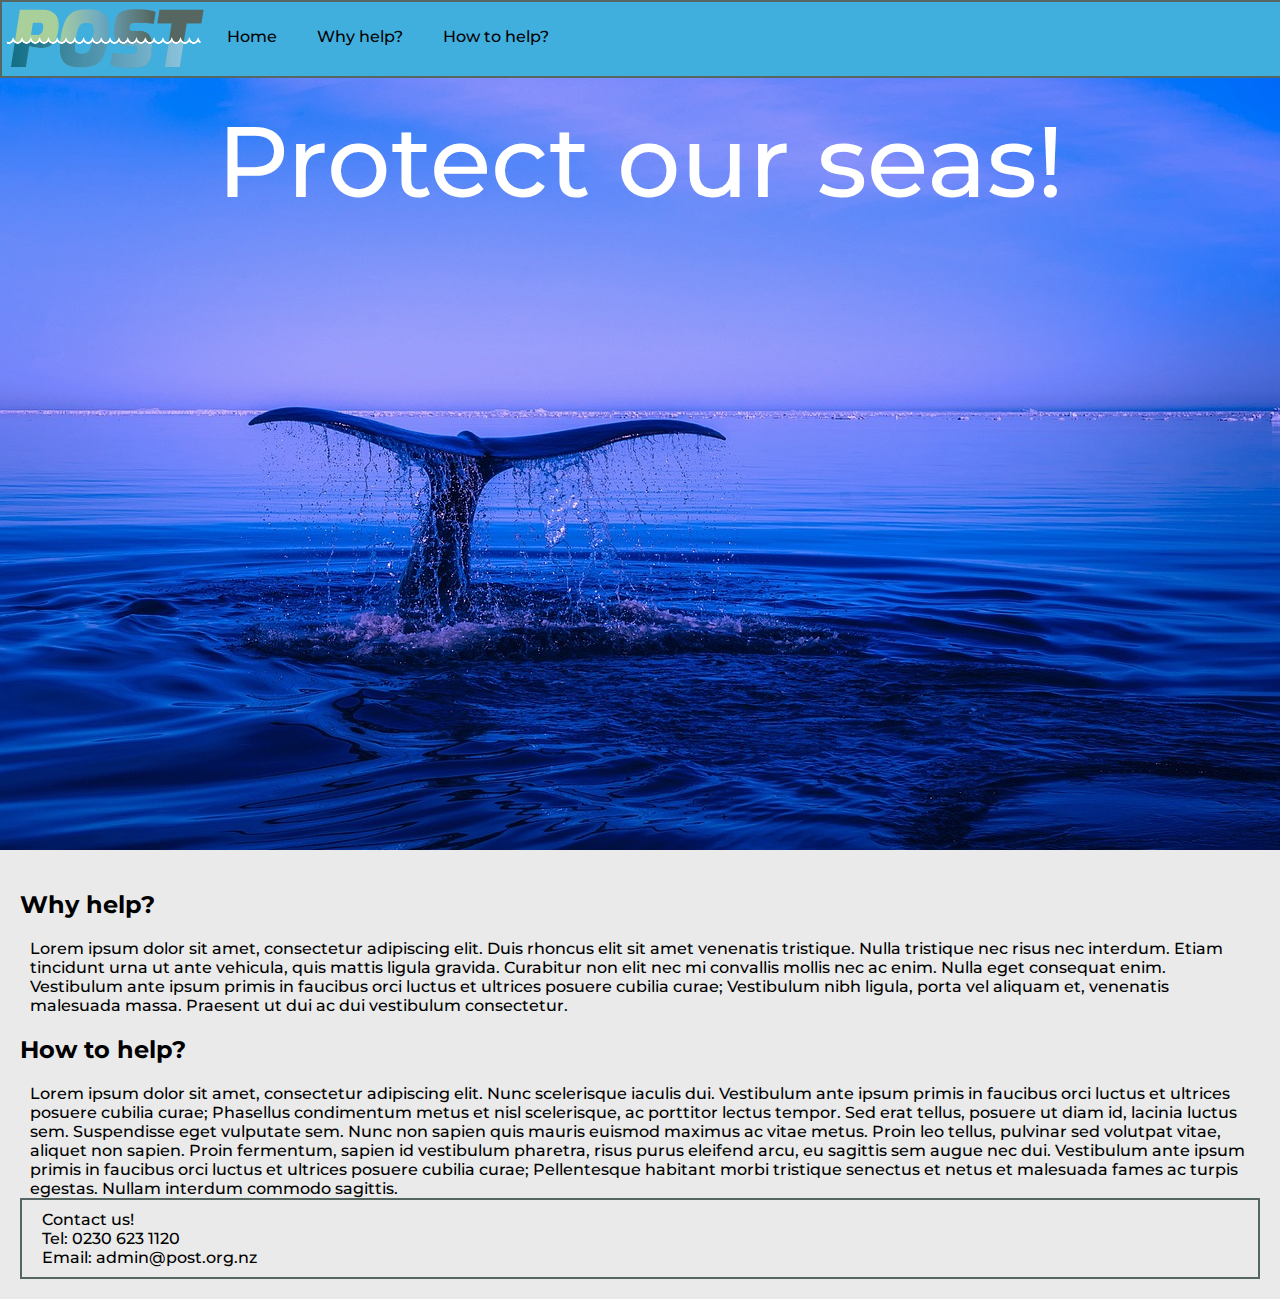
==== index.html @ 9876a1cc "Inital Commit" ====
<!DOCTYPE html>
<html lang="en">
    <head>
        <link rel="preconnect" href="https://fonts.googleapis.com">
        <link rel="preconnect" href="https://fonts.gstatic.com" crossorigin>
        <link href="https://fonts.googleapis.com/css2?family=Montserrat:ital,wght@0,100..900;1,100..900&display=swap" rel="stylesheet">

        <meta charset="utf-8">
        <title>POST</title>
        <link rel="stylesheet" href="styles.css">
        <script src="script.js"></script>
    </head>
    
    <body>
        <header>
            <img id="post_logo" src="images/post_logo.png" alt="post_logo">
            <div id="header_option">
                <a href="index.html">Home</a>
            </div>
            <div id="header_option">
                <a href="">Why help?</a>
            </div>
            <div id="header_option">
                <a href="">How to help?</a>
            </div>
        </header>

        <div id="hero_image">
            <h1>Protect our seas!</h1>
        </div>
        <div id="content">
            <div>
                <h2>Why help?</h2>
                <p>Lorem ipsum dolor sit amet, consectetur adipiscing elit. Duis rhoncus elit sit amet venenatis tristique. Nulla tristique nec risus nec interdum. Etiam tincidunt urna ut ante vehicula, quis mattis ligula gravida. Curabitur non elit nec mi convallis mollis nec ac enim. Nulla eget consequat enim. Vestibulum ante ipsum primis in faucibus orci luctus et ultrices posuere cubilia curae; Vestibulum nibh ligula, porta vel aliquam et, venenatis malesuada massa. Praesent ut dui ac dui vestibulum consectetur.</p>
                <h2>How to help?</h2>
                <p>Lorem ipsum dolor sit amet, consectetur adipiscing elit. Nunc scelerisque iaculis dui. Vestibulum ante ipsum primis in faucibus orci luctus et ultrices posuere cubilia curae; Phasellus condimentum metus et nisl scelerisque, ac porttitor lectus tempor. Sed erat tellus, posuere ut diam id, lacinia luctus sem. Suspendisse eget vulputate sem. Nunc non sapien quis mauris euismod maximus ac vitae metus. Proin leo tellus, pulvinar sed volutpat vitae, aliquet non sapien. Proin fermentum, sapien id vestibulum pharetra, risus purus eleifend arcu, eu sagittis sem augue nec dui. Vestibulum ante ipsum primis in faucibus orci luctus et ultrices posuere cubilia curae; Pellentesque habitant morbi tristique senectus et netus et malesuada fames ac turpis egestas. Nullam interdum commodo sagittis.</p>
            </div>
            <footer>
                <p>Contact us!</p>
                <p>Tel: 0230 623 1120</p>
                <p>Email: admin@post.org.nz</p>
            </footer>
        </div>

    </body>
</html>
---- styles.css ----
body{
    margin: 0px;
}
img#post_logo {
    width: 200px;
    display: block;
}
header {

    z-index: 1000;

    width: 100%;
    border-width: 2px;
    border-color: #556760;
    border-style: solid;
    background-color: #40afde;
    padding: 5px;

    position: fixed;

    display: flex;
    
}
body{
    padding: 0px;
}

div#hero_image{
    background-image: url(images/ocean.jpg);
    background-size: cover;
    background-position: center;
    height: 850px;
}
div#hero_image h1{
    color: #ffffff;
    font-size: 100px;
    font-family: "Montserrat", sans-serif;
    font-weight: 500;
    text-align: center;
    padding-top: 100px;
    margin: 0px;
}

div#header_option{
    padding: 20px;
    background-color: #40afde;
}

div#header_option:hover{
    background-color: #4da2c6;
}

div#content{
    animation: scrollAnim 1s linear infinite;
    animation-play-state: paused;
    animation-delay: calc(var(--scroll) * -1s);
    padding: 20px;
    background-color: #EAEAEA;
    font-family: "Montserrat", sans-serif;
    font-weight: 500;
    margin: auto;
}
div#content p{
    margin-left: 10px;
}

a{
    text-decoration: none;
    color: #000000;
    font-family: "Montserrat", sans-serif;
    font-weight: 500;
    margin: auto;
}
footer{
    border-width: 2px;
    border-color: #556760;
    border-style: solid;
    background-color: #EAEAEA;
    padding: 10px;
    font-family: "Montserrat", sans-serif;
    font-weight: 500;
    margin: auto;
}
p{
    color: #000000;
    font-family: "Montserrat", sans-serif;
    font-weight: 500;
    margin: auto;
}

/* Keyframes */
@keyframes scrollAnim{
    from{
        transform: translateY(0px);
    }
    to{
        transform: translateY(-450px);
    }
}
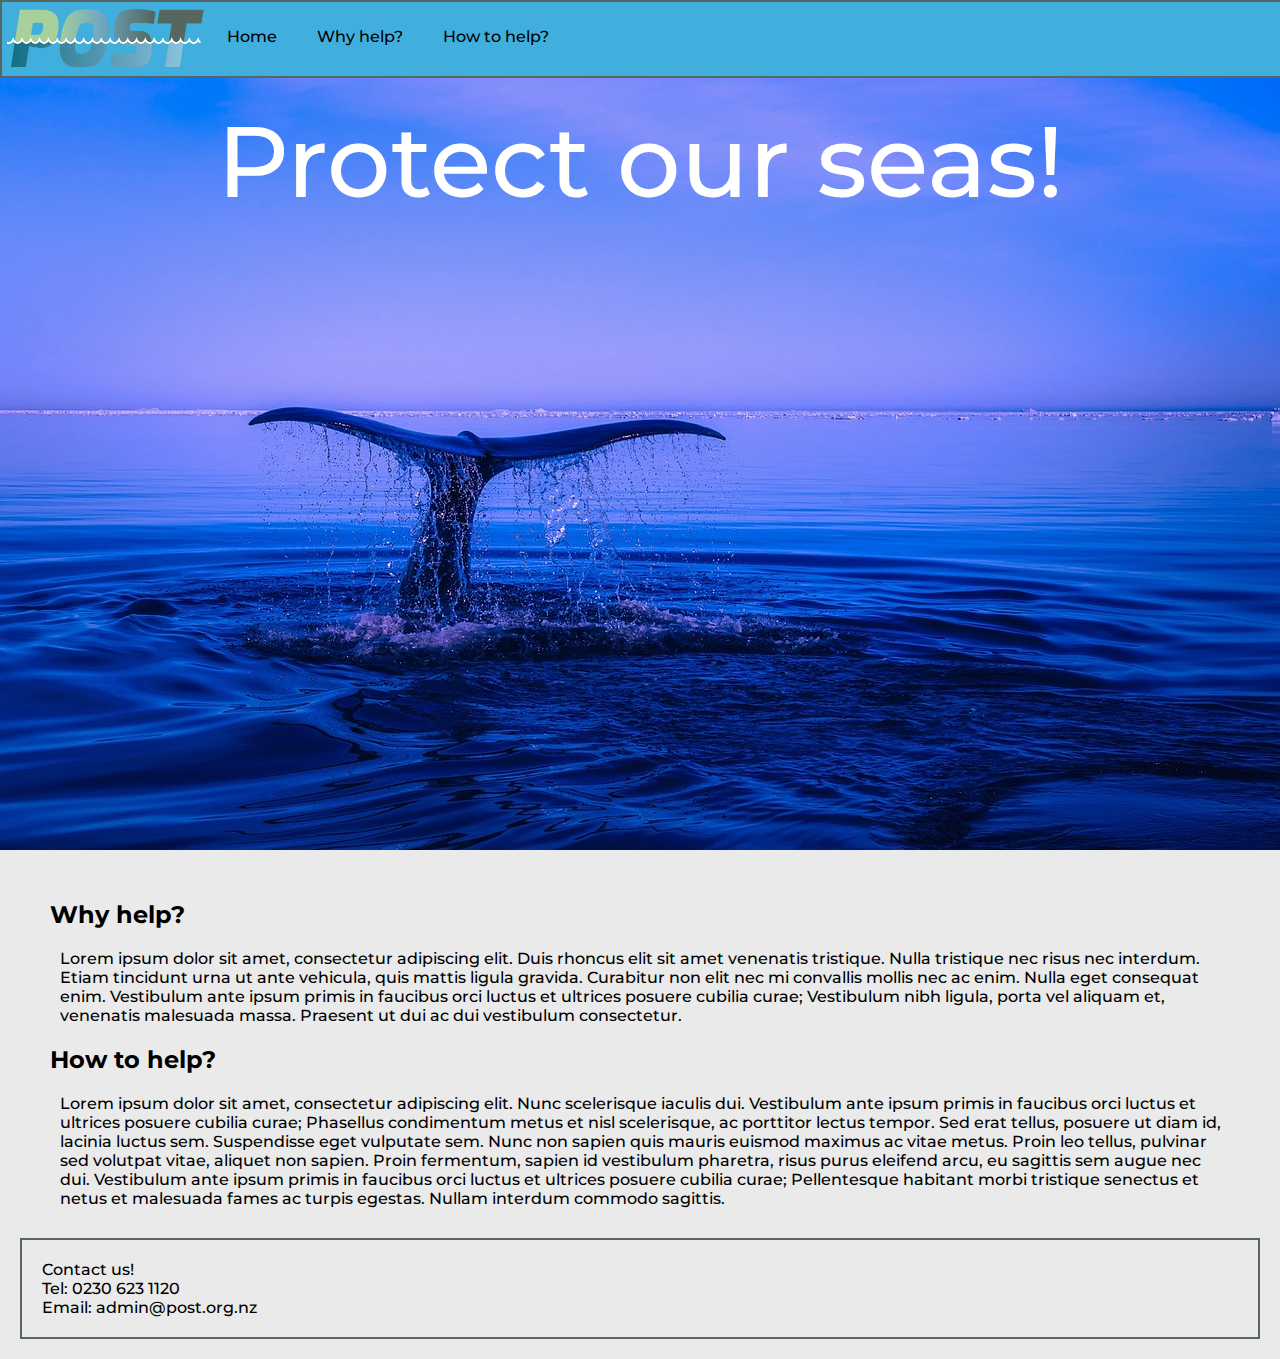
==== commit c4613d35: "Animation fix (hopefully)" ====
--- a/index.html
+++ b/index.html
@@ -29,7 +29,7 @@
             <h1>Protect our seas!</h1>
         </div>
         <div id="content">
-            <div>
+            <div id="content_box">
                 <h2>Why help?</h2>
                 <p>Lorem ipsum dolor sit amet, consectetur adipiscing elit. Duis rhoncus elit sit amet venenatis tristique. Nulla tristique nec risus nec interdum. Etiam tincidunt urna ut ante vehicula, quis mattis ligula gravida. Curabitur non elit nec mi convallis mollis nec ac enim. Nulla eget consequat enim. Vestibulum ante ipsum primis in faucibus orci luctus et ultrices posuere cubilia curae; Vestibulum nibh ligula, porta vel aliquam et, venenatis malesuada massa. Praesent ut dui ac dui vestibulum consectetur.</p>
                 <h2>How to help?</h2>
@@ -41,6 +41,7 @@
                 <p>Email: admin@post.org.nz</p>
             </footer>
         </div>
+        
 
     </body>
 </html>--- a/styles.css
+++ b/styles.css
@@ -3,7 +3,7 @@
 body{
     margin: 0px;
 }
-img#post_logo {
+#post_logo {
     width: 200px;
     display: block;
 }
@@ -27,13 +27,13 @@
     padding: 0px;
 }
 
-div#hero_image{
+#hero_image{
     background-image: url(images/ocean.jpg);
     background-size: cover;
     background-position: center;
     height: 850px;
 }
-div#hero_image h1{
+#hero_image h1{
     color: #ffffff;
     font-size: 100px;
     font-family: "Montserrat", sans-serif;
@@ -43,17 +43,18 @@
     margin: 0px;
 }
 
-div#header_option{
+#header_option{
     padding: 20px;
     background-color: #40afde;
 }
 
-div#header_option:hover{
+#header_option:hover{
     background-color: #4da2c6;
 }
 
-div#content{
-    animation: scrollAnim 1s linear infinite;
+#content{
+    position: absolute;
+    animation: scrollAnim 1s linear forwards;
     animation-play-state: paused;
     animation-delay: calc(var(--scroll) * -1s);
     padding: 20px;
@@ -62,8 +63,12 @@
     font-weight: 500;
     margin: auto;
 }
-div#content p{
+#content p{
     margin-left: 10px;
+}
+
+#content_box {
+    margin: 30px;
 }
 
 a{
@@ -81,6 +86,8 @@
     padding: 10px;
     font-family: "Montserrat", sans-serif;
     font-weight: 500;
+    padding-top: 20px;
+    padding-bottom: 20px;
     margin: auto;
 }
 p{
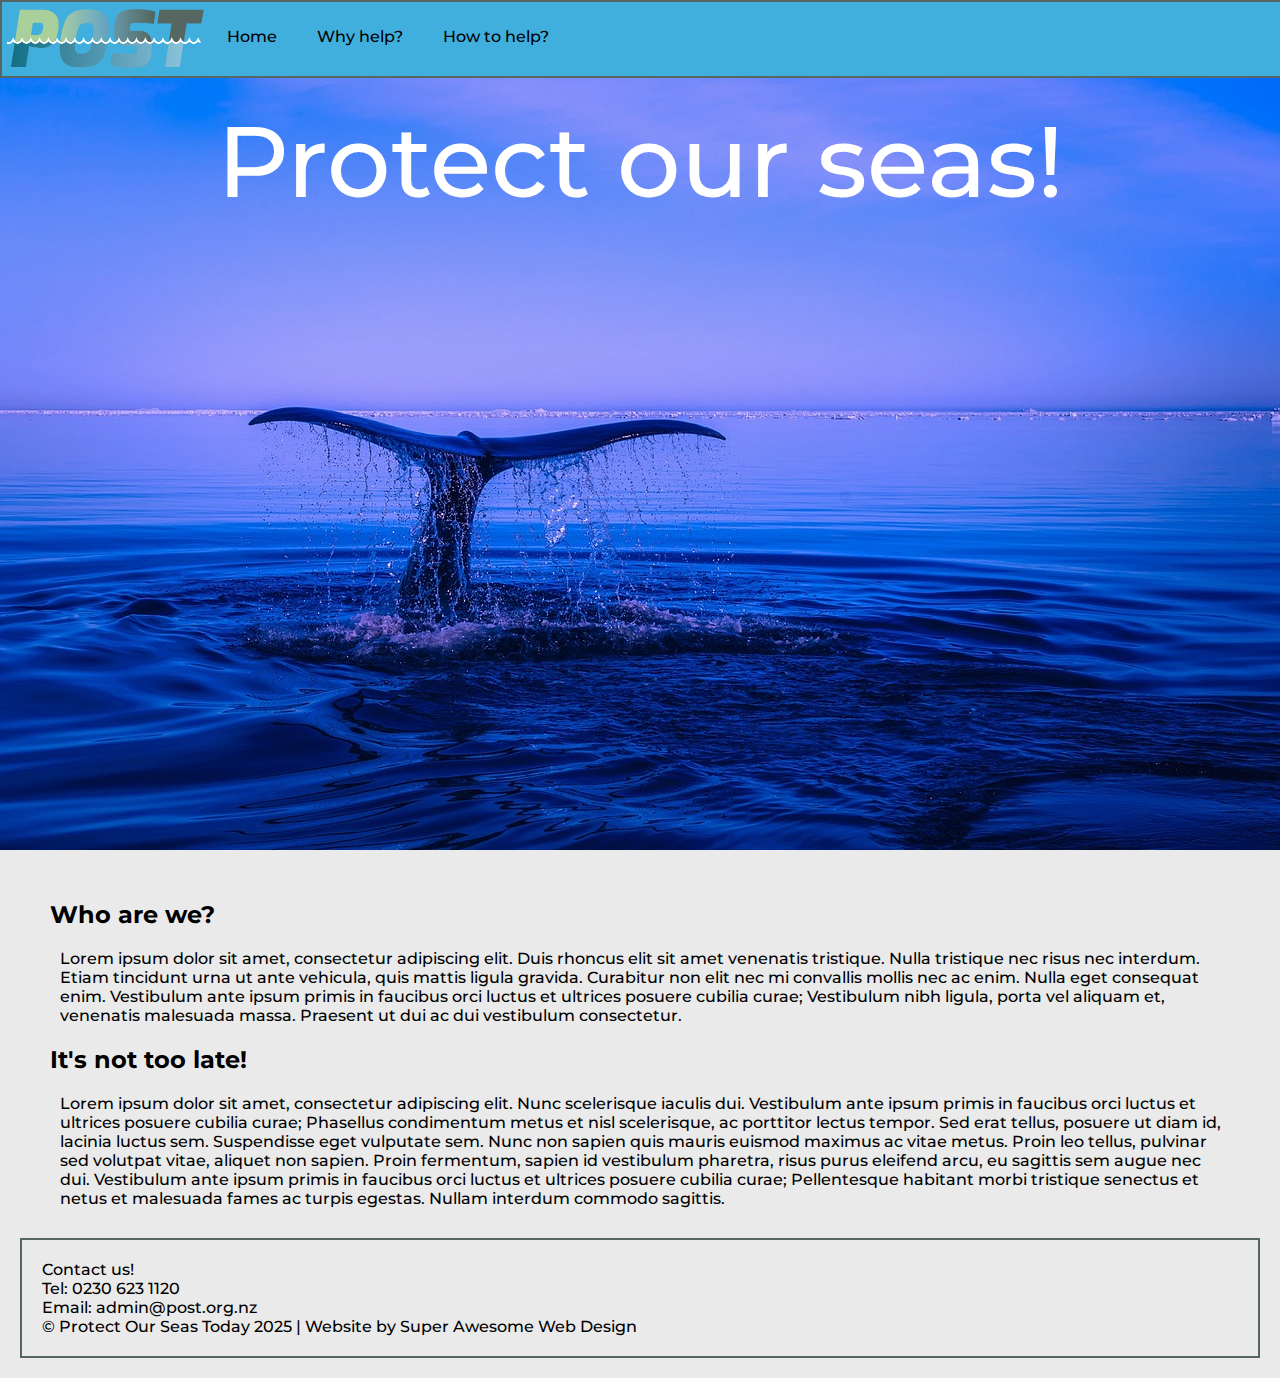
==== commit e01871c9: "Copywright line?" ====
--- a/index.html
+++ b/index.html
@@ -18,10 +18,10 @@
                 <a href="index.html">Home</a>
             </div>
             <div id="header_option">
-                <a href="">Why help?</a>
+                <a href="why.html">Why help?</a>
             </div>
             <div id="header_option">
-                <a href="">How to help?</a>
+                <a href="how.html">How to help?</a>
             </div>
         </header>
 
@@ -30,15 +30,16 @@
         </div>
         <div id="content">
             <div id="content_box">
-                <h2>Why help?</h2>
+                <h2>Who are we?</h2>
                 <p>Lorem ipsum dolor sit amet, consectetur adipiscing elit. Duis rhoncus elit sit amet venenatis tristique. Nulla tristique nec risus nec interdum. Etiam tincidunt urna ut ante vehicula, quis mattis ligula gravida. Curabitur non elit nec mi convallis mollis nec ac enim. Nulla eget consequat enim. Vestibulum ante ipsum primis in faucibus orci luctus et ultrices posuere cubilia curae; Vestibulum nibh ligula, porta vel aliquam et, venenatis malesuada massa. Praesent ut dui ac dui vestibulum consectetur.</p>
-                <h2>How to help?</h2>
+                <h2>It's not too late!</h2>
                 <p>Lorem ipsum dolor sit amet, consectetur adipiscing elit. Nunc scelerisque iaculis dui. Vestibulum ante ipsum primis in faucibus orci luctus et ultrices posuere cubilia curae; Phasellus condimentum metus et nisl scelerisque, ac porttitor lectus tempor. Sed erat tellus, posuere ut diam id, lacinia luctus sem. Suspendisse eget vulputate sem. Nunc non sapien quis mauris euismod maximus ac vitae metus. Proin leo tellus, pulvinar sed volutpat vitae, aliquet non sapien. Proin fermentum, sapien id vestibulum pharetra, risus purus eleifend arcu, eu sagittis sem augue nec dui. Vestibulum ante ipsum primis in faucibus orci luctus et ultrices posuere cubilia curae; Pellentesque habitant morbi tristique senectus et netus et malesuada fames ac turpis egestas. Nullam interdum commodo sagittis.</p>
             </div>
             <footer>
                 <p>Contact us!</p>
                 <p>Tel: 0230 623 1120</p>
                 <p>Email: admin@post.org.nz</p>
+                <p>© Protect Our Seas Today 2025 | Website by Super Awesome Web Design</p>
             </footer>
         </div>
         
--- a/styles.css
+++ b/styles.css
@@ -9,7 +9,7 @@
 }
 header {
 
-    z-index: 1000;
+    z-index: 2;
 
     width: 100%;
     border-width: 2px;
@@ -27,6 +27,7 @@
     padding: 0px;
 }
 
+/* Styling for home page */
 #hero_image{
     background-image: url(images/ocean.jpg);
     background-size: cover;
@@ -34,6 +35,9 @@
     height: 850px;
 }
 #hero_image h1{
+    animation: titleAnim 1s linear forwards;
+    animation-play-state: paused;
+    animation-delay: calc(var(--scroll) * -1s);
     color: #ffffff;
     font-size: 100px;
     font-family: "Montserrat", sans-serif;
@@ -43,6 +47,62 @@
     margin: 0px;
 }
 
+
+/* Styling for why page */
+#hero_image_why {
+    background-image: url(images/trash_on_beach.jpg);
+    background-size: cover;
+    background-position: center;
+    height: 850px;
+}
+#hero_image_why h1{
+    color: #ffffff;
+    font-size: 100px;
+    font-family: "Montserrat", sans-serif;
+    font-weight: 500;
+    text-align: center;
+    padding-top: 100px;
+    margin: 0px;
+}
+#content_why{
+    padding: 20px;
+    background-color: #EAEAEA;
+    font-family: "Montserrat", sans-serif;
+    font-weight: 500;
+    margin: auto;
+}
+#content_why p{
+    margin-left: 10px;
+}
+
+/* Styling for how page */
+#hero_image_how {
+    background-image: url(images/net.jpg);
+    background-size: cover;
+    background-position: center;
+    height: 850px;
+}
+#hero_image_how h1{
+    color: #000000;
+    font-size: 100px;
+    font-family: "Montserrat", sans-serif;
+    font-weight: 500;
+    text-align: center;
+    padding-top: 100px;
+    margin: 0px;
+}
+#content_how{
+    padding: 20px;
+    background-color: #EAEAEA;
+    font-family: "Montserrat", sans-serif;
+    font-weight: 500;
+    margin: auto;
+}
+#content_how p{
+    margin-left: 10px;
+}
+
+ 
 #header_option{
     padding: 20px;
     background-color: #40afde;
@@ -105,4 +165,15 @@
     to{
         transform: translateY(-450px);
     }
+}
+@keyframes titleAnim {
+    from{
+        transform: translateY(0px);
+        opacity: 1;
+    }
+    to {
+        transform: translateY(-100px);
+        opacity: 0;
+    }
+    
 }